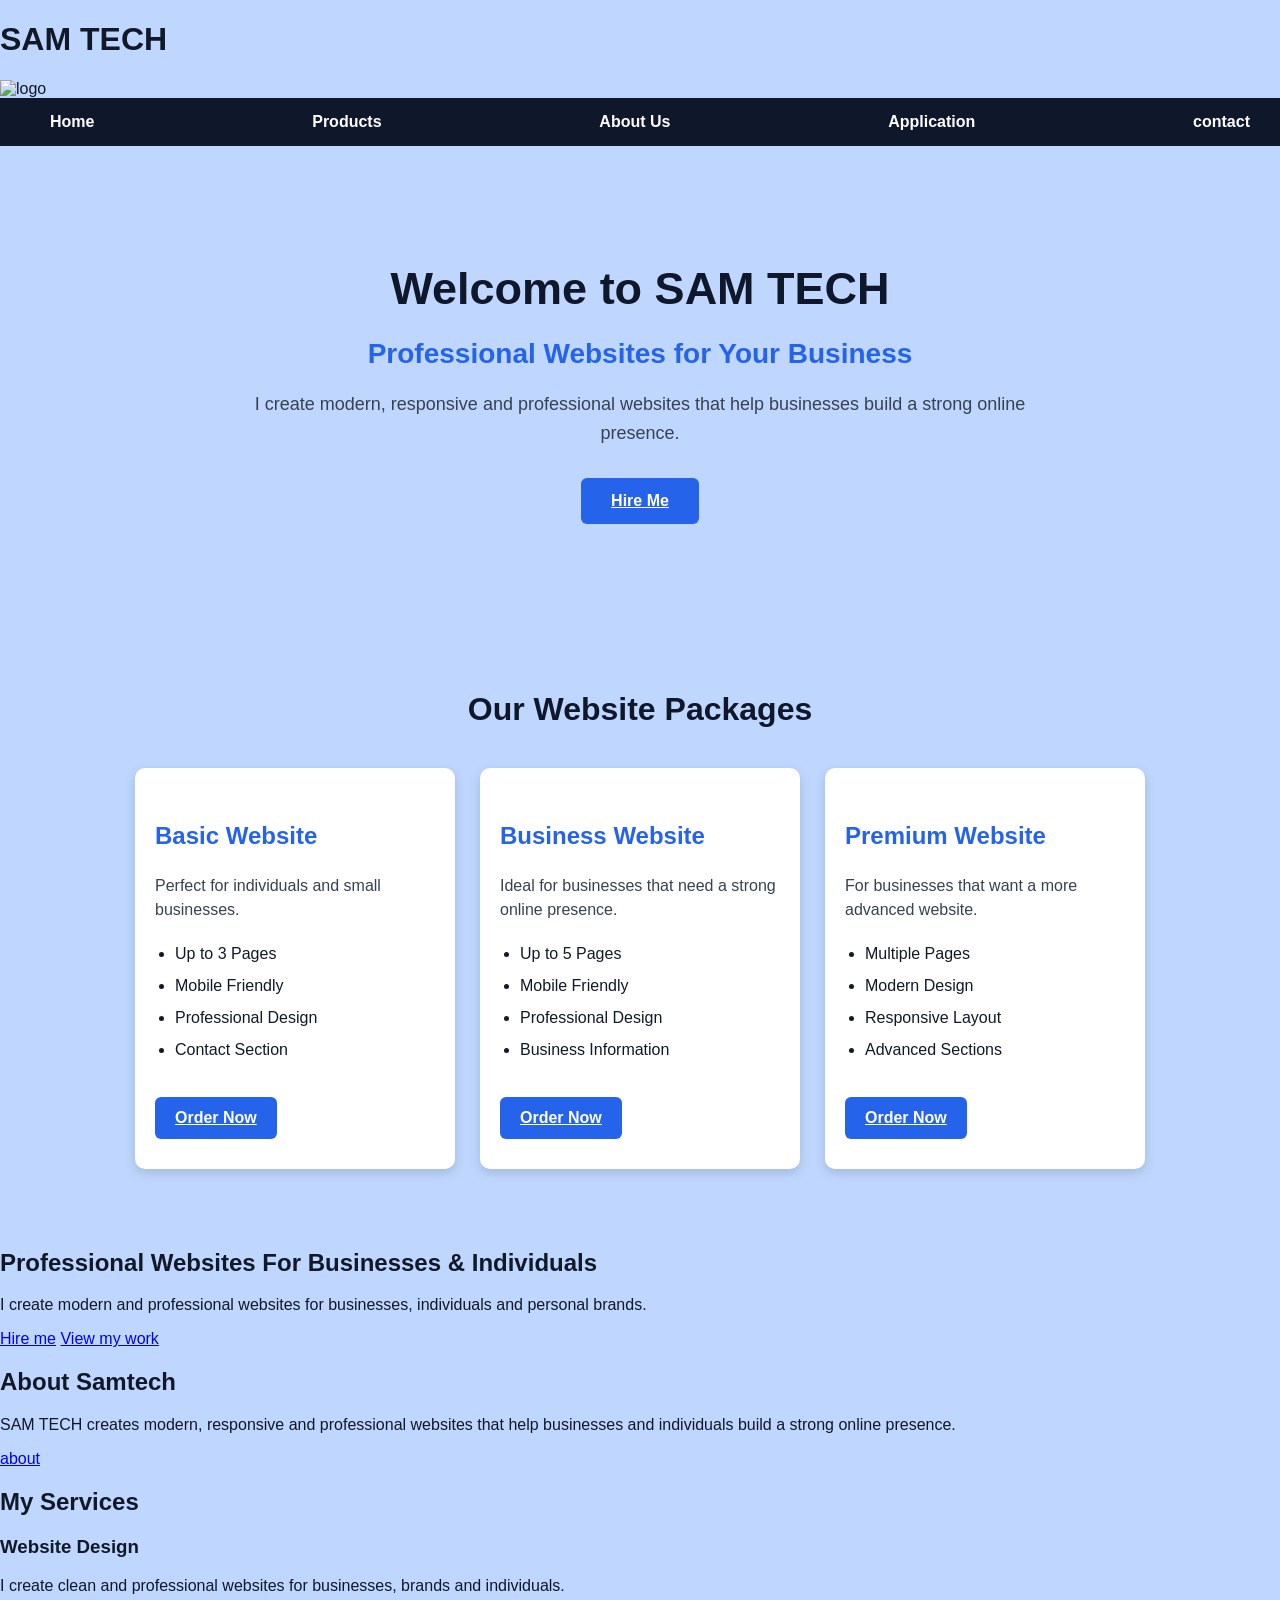
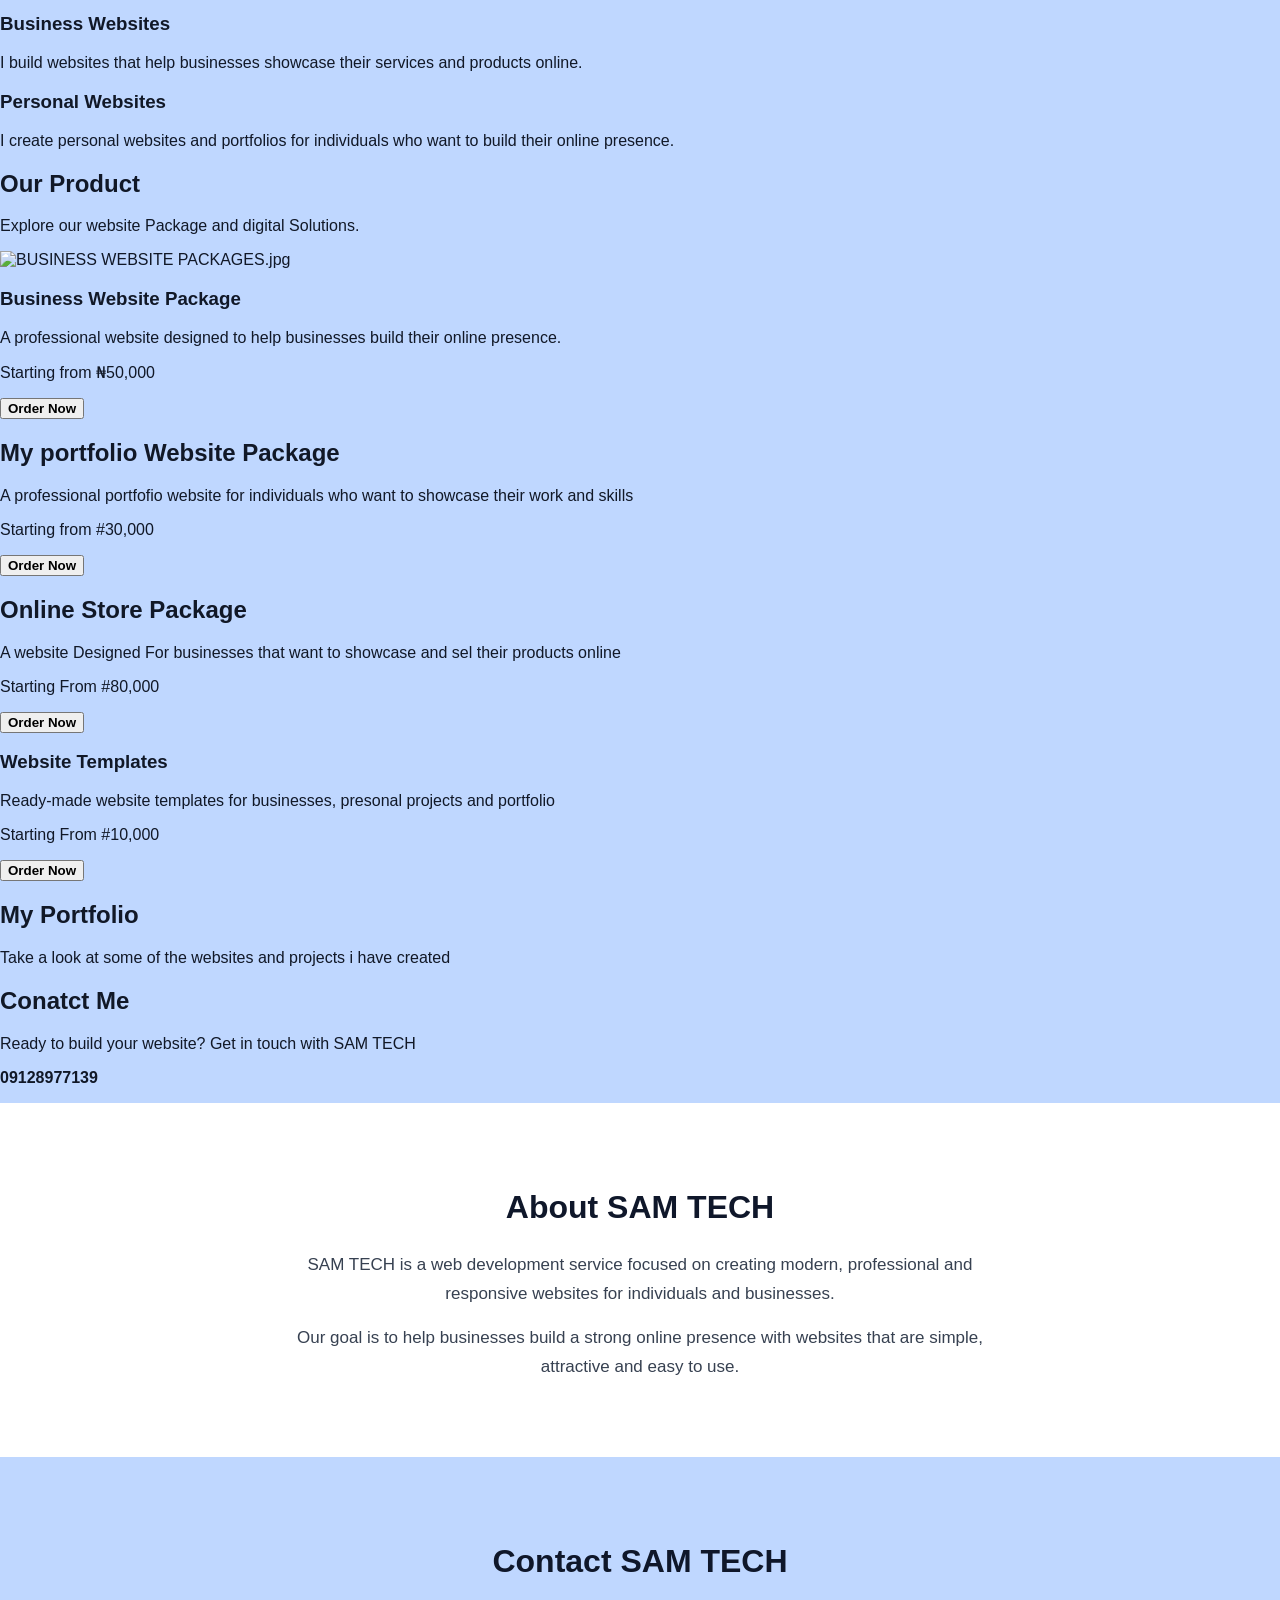
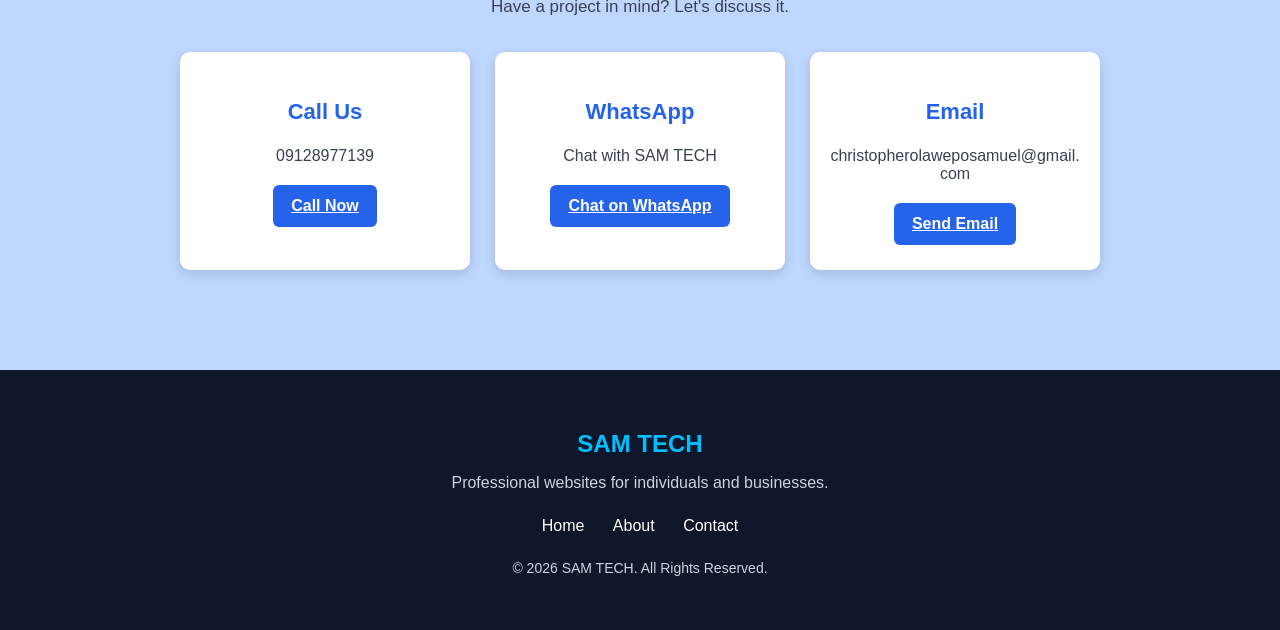
==== INDEX.HTML @ 9c470106 "Add files via upload" ====
<!DOCTYPE html>
<html lang="en">
<head>
    <meta charset="UTF-8">
    <meta name="viewport" content="width=device-width, initial-scale=1.0">
    <title>SAM TECH</title>
    <link rel="stylesheet" href="style.css">
</head>
<body>
    <H1>SAM TECH</H1>
    <img src="SAMTECH LOGO.png" alt="logo" width="400">
    <nav>
        <a href="#INDEX.HTML">Home</a>
        <a href="#PRODUCT.HTML">Products</a>
        <a href="#ABOUT.HTML">About Us</a>
        <a href="#APPLICATION.HTML">Application</a>
        <a href="#CONTACT.HTML">contact</a>
    </nav>
    <section class="hero" id="home">
    <div class="hero-content">
        <h1>Welcome to SAM TECH</h1>
        <h2>Professional Websites for Your Business</h2>
        <p>
            I create modern, responsive and professional websites
            that help businesses build a strong online presence.
        </p>
        <a href="#contact" class="hero-button">Hire Me</a>
    </div>
    </section>
    <section class="services">
    <h2>Our Website Packages</h2>

    <div class="package-container">

        <div class="package-card">
            <h3>Basic Website</h3>
            <p>Perfect for individuals and small businesses.</p>
            <ul>
                <li>Up to 3 Pages</li>
                <li>Mobile Friendly</li>
                <li>Professional Design</li>
                <li>Contact Section</li>
            </ul>
            <a href="https://wa.me/2349128977139?text=Hello%20SAM%20TECH%2C%20I%20am%20interested%20in%20the%20Basic%20Website%20package.">
    Order Now
</a>

        </div>

        <div class="package-card">
            <h3>Business Website</h3>
            <p>Ideal for businesses that need a strong online presence.</p>
            <ul>
                <li>Up to 5 Pages</li>
                <li>Mobile Friendly</li>
                <li>Professional Design</li>
                <li>Business Information</li>
            </ul>
         <a href="https://wa.me/2349128977139?text=Hello%20SAM%20TECH%2C%20I%20am%20interested%20in%20the%20Business%20Website%20package.">
    Order Now
</a>

        </div>

        <div class="package-card">
            <h3>Premium Website</h3>
            <p>For businesses that want a more advanced website.</p>
            <ul>
                <li>Multiple Pages</li>
                <li>Modern Design</li>
                <li>Responsive Layout</li>
                <li>Advanced Sections</li>
            </ul>
           <a href="https://wa.me/2349128977139?text=Hello%20SAM%20TECH%2C%20I%20am%20interested%20in%20the%20Premium%20Website%20package.">
    Order Now
</a>

        </div>

    </div>
</section>


    <section id="home">
        <h1>Professional Websites For Businesses & Individuals </h1>
        <p> I create modern and professional websites for businesses,
        individuals and personal brands.</p>
        <a href="#contact">Hire me</a>
        <a href="Portfolio">View my work</a>
    </section>

    <section id="About">
        <h2>About Samtech</h2>
        <p>SAM TECH creates modern, responsive and professional websites that help businesses 
        and individuals build a strong online presence.</p>
        <a href="#about">about</a>
    </section>

    <section id="Services">
        <h2>My Services</h2>

        <h3>Website Design</h3>
        <p> I create clean and professional websites for businesses,
    brands and individuals.</p>

            <h3>Business Websites</h3>
            <p>  I build websites that help businesses showcase their services
    and products online.</p>

    <h3>Personal Websites</h3>
    <p>I create personal websites and portfolios for individuals
    who want to build their online presence.</p>
    </section>
    <!--Product Section-->
    <section id="Product">
        <h2>Our Product</h2>
        <p>Explore our website Package and digital Solutions.</p>

        <!--Product 1-->
        <div class="product">
            <img src="images/BUSINESS WEBSITE PACKAGES.jpg" alt="BUSINESS WEBSITE PACKAGES.jpg" class="packagr-image">
    <h3>Business Website Package</h3>
    <p>
        A professional website designed to help businesses build
        their online presence.
    </p>
    <p>Starting from ₦50,000</p>
    <button><b>Order Now</b></button>
</div>
    <!--Portfolio Website Package-->
    <div class="Product">
        <h2>My portfolio Website Package</h2>
      <p>A professional portfofio website for 
        individuals who want to showcase their work and skills</p>
        <p>Starting from #30,000</p>
        <button><b>Order Now</b></button>
    </div>
    <!--Online Store Package-->
    <div class="Product">
<h2>Online Store Package</h2>
        <p>A website Designed For businesses that want to showcase and sel their products online</p>
        <p>Starting From #80,000</p>
         <button><b>Order Now</b></button>
    </div>
    <!--Website Templates-->
    <div class="Product">
        <h3>Website Templates</h3>
        <p>Ready-made website templates for businesses, presonal projects and portfolio</p>
        <p>Starting From #10,000</p>
         <button><b>Order Now</b></button>
    </div>
    <!--Portfolio Section-->
    <section id="portfolio">
        <h2>My Portfolio</h2>
        <p>Take a look at some of the websites and projects i have created</p>
    </section>
        <!--Contact Section-->
        <section id="Contact">
            <h2>Conatct Me</h2>
            <p>Ready to build your website? Get in touch with SAM TECH</p>
            <p>
             <strong>09128977139</strong>   
            </p>
        </section>
    </section>
    <section class="about" id="about">

    <h2>About SAM TECH</h2>

    <p>
        SAM TECH is a web development service focused on creating
        modern, professional and responsive websites for individuals
        and businesses.
    </p>

    <p>
        Our goal is to help businesses build a strong online presence
        with websites that are simple, attractive and easy to use.
    </p>

</section>
    <section class="contact" id="contact">

    <h2>Contact SAM TECH</h2>

    <p>Have a project in mind? Let's discuss it.</p>

    <div class="contact-container">

        <div class="contact-card">
            <h3>Call Us</h3>
            <p>09128977139</p>
            <a href="tel:09128977139">Call Now</a>
        </div>

        <div class="contact-card">
            <h3>WhatsApp</h3>
            <p>Chat with SAM TECH</p>
            <a href="https://wa.me/2349128977139">Chat on WhatsApp</a>
        </div>

        <div class="contact-card">
            <h3>Email</h3>
            <p>christopherolaweposamuel@gmail.com</p>
            <a href="mailto:christopherolaweposamuel@gmail.com">
                Send Email
            </a>
        </div>

    </div>
</section>
        <footer class="footer">

    <h2>SAM TECH</h2>

    <p>
        Professional websites for individuals and businesses.
    </p>

    <div class="footer-links">
        <a href="#home">Home</a>
        <a href="#about">About</a>
        <a href="#contact">Contact</a>
    </div>

    <p class="copyright">
        &copy; 2026 SAM TECH. All Rights Reserved.
    </p>

</footer>



</body>
</html>
---- style.css ----
body {
  margin: 0;
  font-family: Arial, sans-serif;
    background-color: #bfd7ff;
    color: #111827;
}
/* Navigation Bar*/
nav {
    background-color: #0f172a;
    padding: 15px 30px;
    display: flex;
    justify-content: space-between;
    align-items: center;
}
nav a {
    color: white;
    text-decoration: none;
    margin-left: 20px;
    font-weight: bold;
}
nav a:hover {
    color: #00bfff;
}
/* Hero Section */
.hero {
    padding: 80px 20px;
    text-align: center;
}

.hero-content {
    max-width: 800px;
    margin: auto;
}

.hero h1 {
    font-size: 45px;
    color: #0F172A;
    margin-bottom: 15px;
}

.hero h2 {
    font-size: 28px;
    color: #2563EB;
    margin-bottom: 20px;
}

.hero p {
    font-size: 18px;
    line-height: 1.6;
    color: #374151;
    margin-bottom: 30px;
}

.hero-button {
    display: inline-block;
    background-color: #2563EB;
    color: white;
    padding: 14px 30px;
    border-radius: 6px;
    font-weight: bold;
}

.hero-button:hover {
    background-color: #00BFFF;
}
/* Services / Packages */
.services {
    padding: 60px 20px;
    text-align: center;
}

.services > h2 {
    font-size: 32px;
    color: #0F172A;
    margin-bottom: 40px;
}

.package-container {
    display: flex;
    justify-content: center;
    gap: 25px;
    flex-wrap: wrap;
}

.package-card {
    background-color: white;
    width: 280px;
    padding: 30px 20px;
    border-radius: 10px;
    box-shadow: 0 4px 12px rgba(0, 0, 0, 0.15);
    text-align: left;
}

.package-card h3 {
    color: #2563EB;
    font-size: 24px;
}

.package-card p {
    color: #374151;
    line-height: 1.5;
}

.package-card ul {
    padding-left: 20px;
    line-height: 2;
}

.package-card a {
    display: inline-block;
    background-color: #2563EB;
    color: white;
    padding: 12px 20px;
    border-radius: 6px;
    margin-top: 15px;
    font-weight: bold;
}

.package-card a:hover {
    background-color: #00BFFF;
}
/* About Section */
.about {
    padding: 60px 20px;
    text-align: center;
    background-color: white;
}

.about h2 {
    font-size: 32px;
    color: #0F172A;
    margin-bottom: 25px;
}

.about p {
    max-width: 750px;
    margin: 15px auto;
    color: #374151;
    font-size: 17px;
    line-height: 1.7;
}
/* Contact Section */
.contact {
    padding: 60px 20px;
    text-align: center;
}

.contact h2 {
    font-size: 32px;
    color: #0F172A;
    margin-bottom: 15px;
}

.contact > p {
    color: #374151;
    font-size: 17px;
    margin-bottom: 35px;
}

.contact-container {
    display: flex;
    justify-content: center;
    gap: 25px;
    flex-wrap: wrap;
}

.contact-card {
    background-color: white;
    width: 250px;
    padding: 25px 20px;
    border-radius: 10px;
    box-shadow: 0 4px 12px rgba(0, 0, 0, 0.15);
}

.contact-card h3 {
    color: #2563EB;
    font-size: 22px;
}

.contact-card p {
    color: #374151;
    margin-bottom: 20px;
}

.contact-card a {
    display: inline-block;
    background-color: #2563EB;
    color: white;
    padding: 12px 18px;
    border-radius: 6px;
    font-weight: bold;
}

.contact-card a:hover {
    background-color: #00BFFF;
}
    .footer {
    background-color: #0F172A;
    color: white;
    text-align: center;
    padding: 40px 20px;
    margin-top: 40px;
}

.footer h2 {
    color: #00BFFF;
    margin-bottom: 10px;
}

.footer p {
    color: #CBD5E1;
}

.footer-links {
    margin: 25px 0;
}

.footer-links a {
    color: white;
    text-decoration: none;
    margin: 0 12px;
}

.footer-links a:hover {
    color: #00BFFF;
}

.copyright {
    font-size: 14px;
    margin-top: 25px;
}
    /* Mobile Responsiveness */
@media (max-width: 768px) {

    nav {
        flex-direction: column;
        padding: 15px;
    }

    nav a {
        margin: 8px;
    }

    .hero {
        padding: 50px 15px;
    }

    .hero h1 {
        font-size: 35px;
    }

    .hero h2 {
        font-size: 24px;
    }

    .hero p {
        font-size: 16px;
    }

    .package-card {
        width: 90%;
    }

    .contact-card {
        width: 90%;
    }

    .footer-links a {
        display: block;
        margin: 12px 0;
    }
}
.package-image {
    width: 500px;
    max-width: 100%;
    height: auto;
    display: block;
    margin: 20px auto;
}
.contact-card p {
    overflow: break-word;
    word-break: break-word;
}
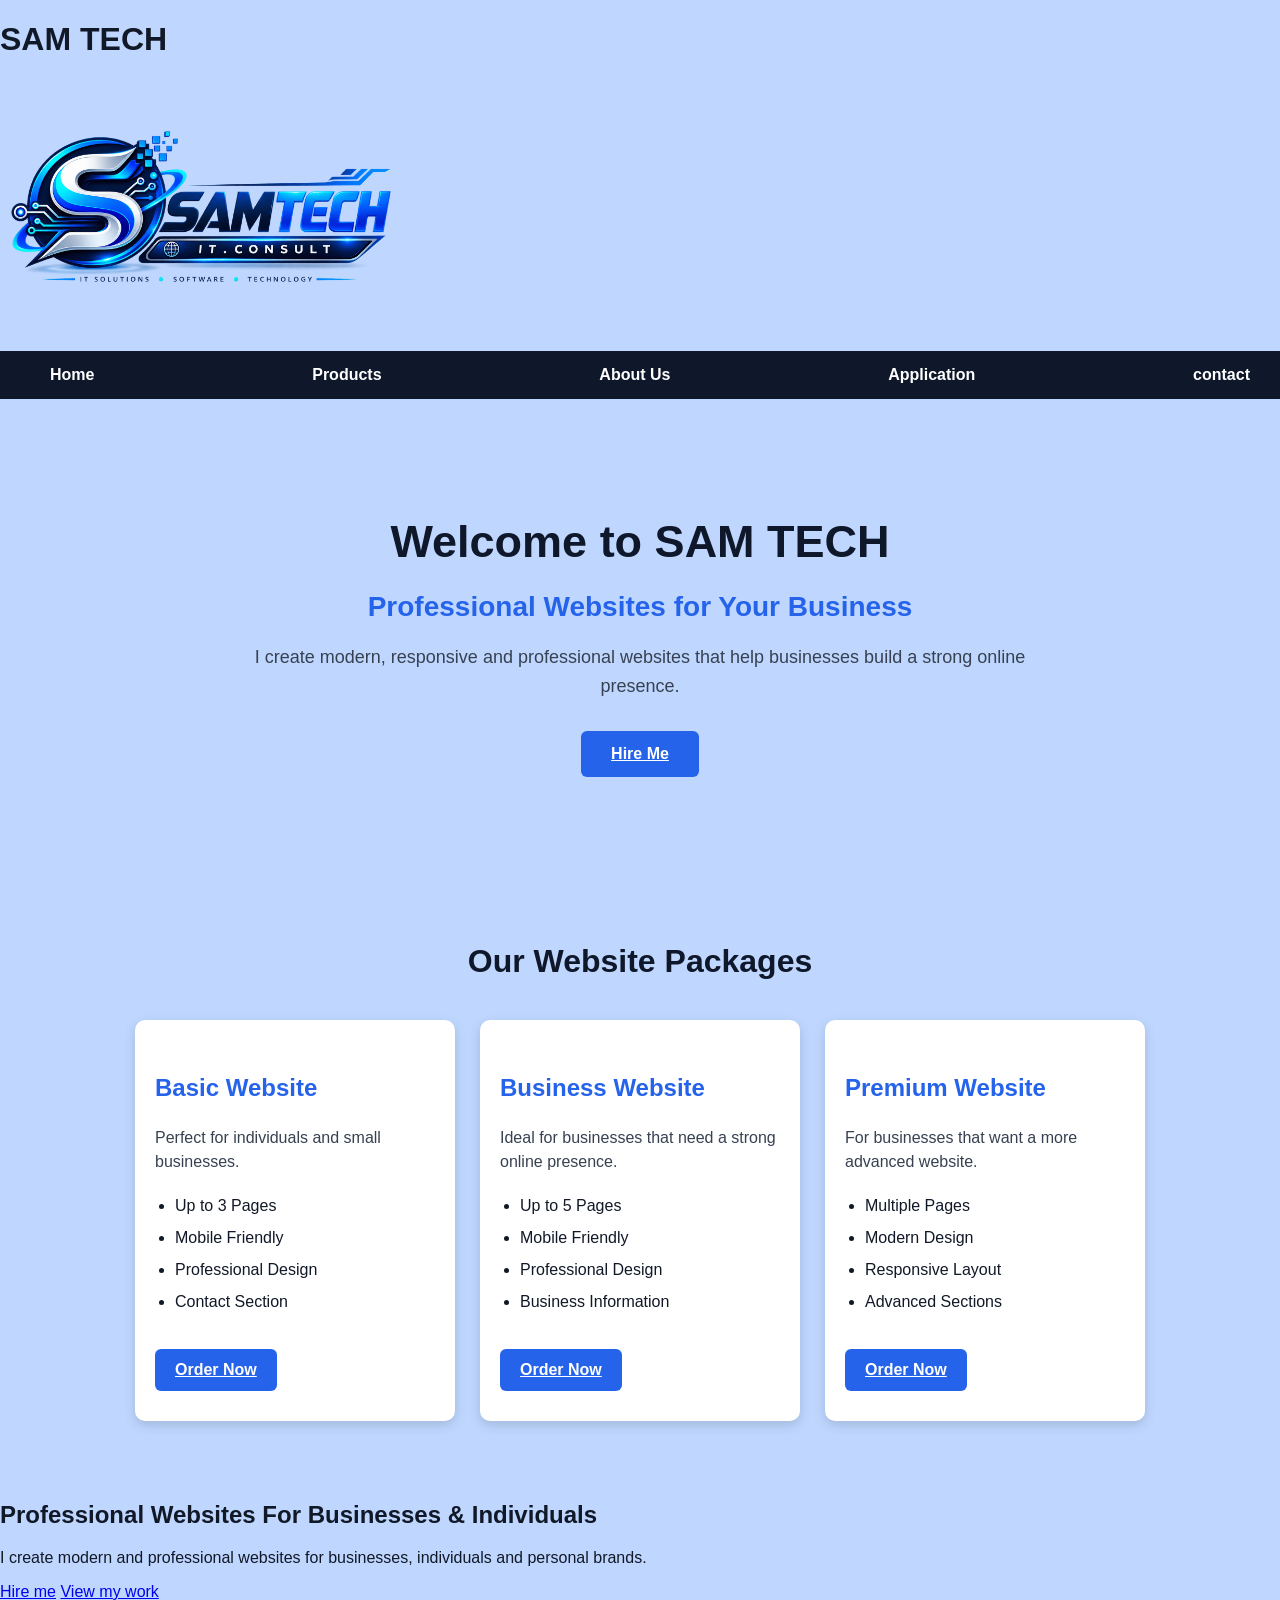
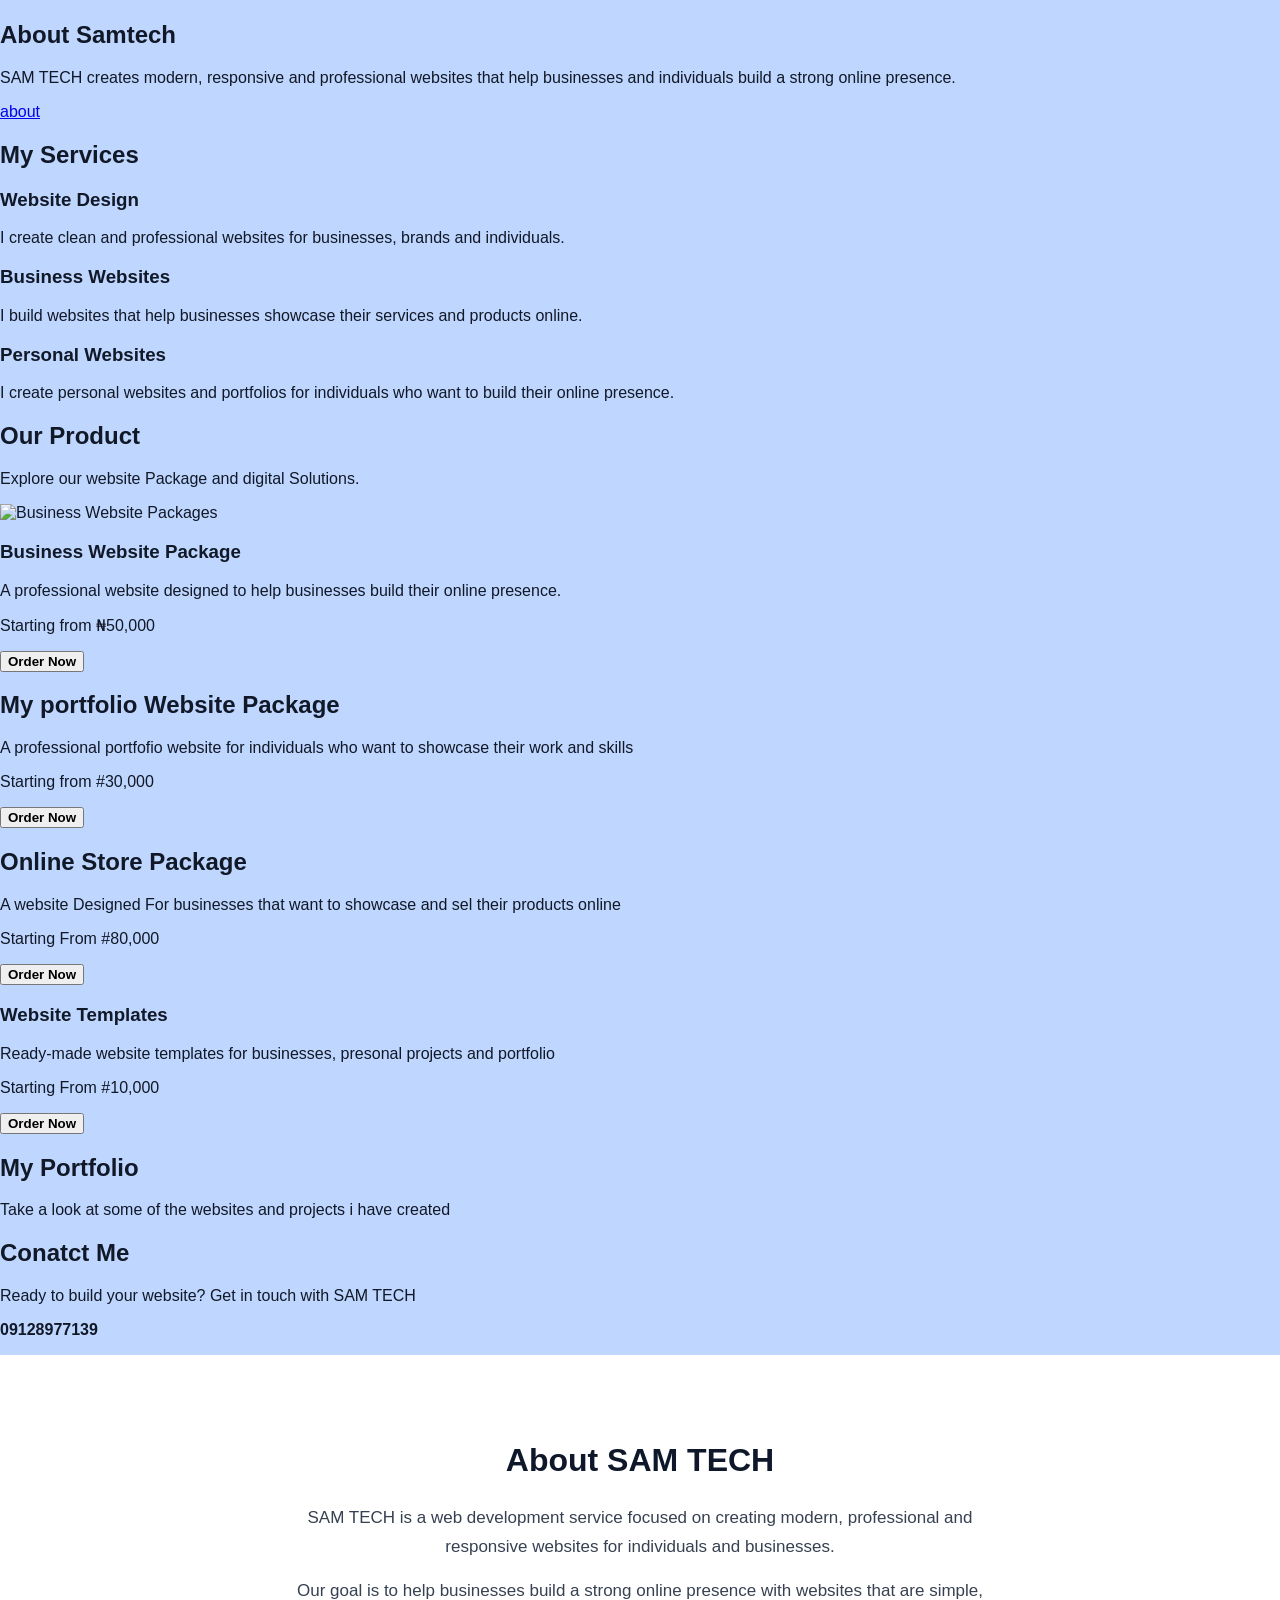
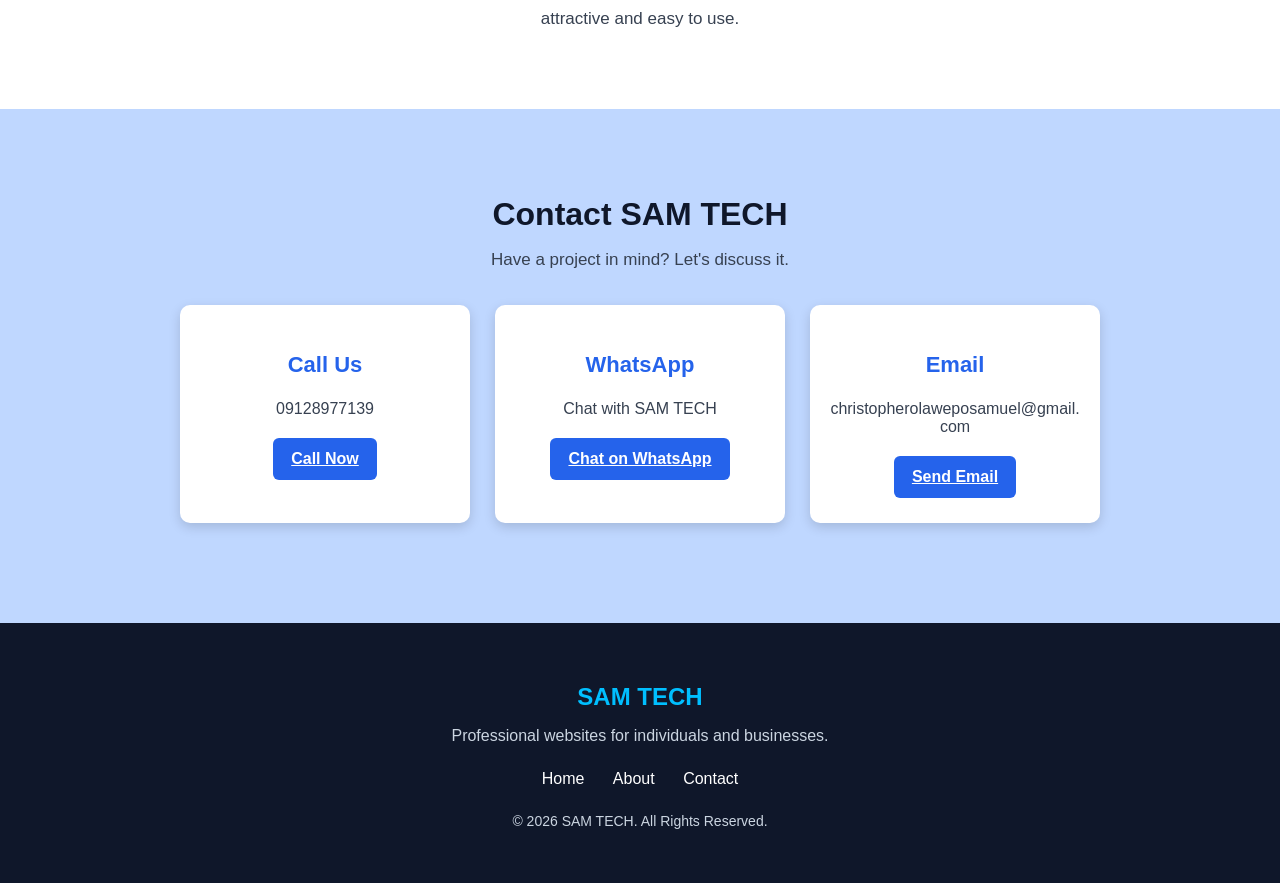
==== commit 3d25d7e4: "Add files via upload" ====
--- a/INDEX.HTML
+++ b/INDEX.HTML
@@ -8,7 +8,7 @@
 </head>
 <body>
     <H1>SAM TECH</H1>
-    <img src="SAMTECH LOGO.png" alt="logo" width="400">
+    <img src="SAMTECH LOGO.png" alt="SAM TECH logo" width="400">
     <nav>
         <a href="#INDEX.HTML">Home</a>
         <a href="#PRODUCT.HTML">Products</a>
@@ -118,7 +118,7 @@
 
         <!--Product 1-->
         <div class="product">
-            <img src="images/BUSINESS WEBSITE PACKAGES.jpg" alt="BUSINESS WEBSITE PACKAGES.jpg" class="packagr-image">
+         <img src="./images/BUSINESS WEBSITE PACKAGES.jpg" alt="Business Website Packages">
     <h3>Business Website Package</h3>
     <p>
         A professional website designed to help businesses build
